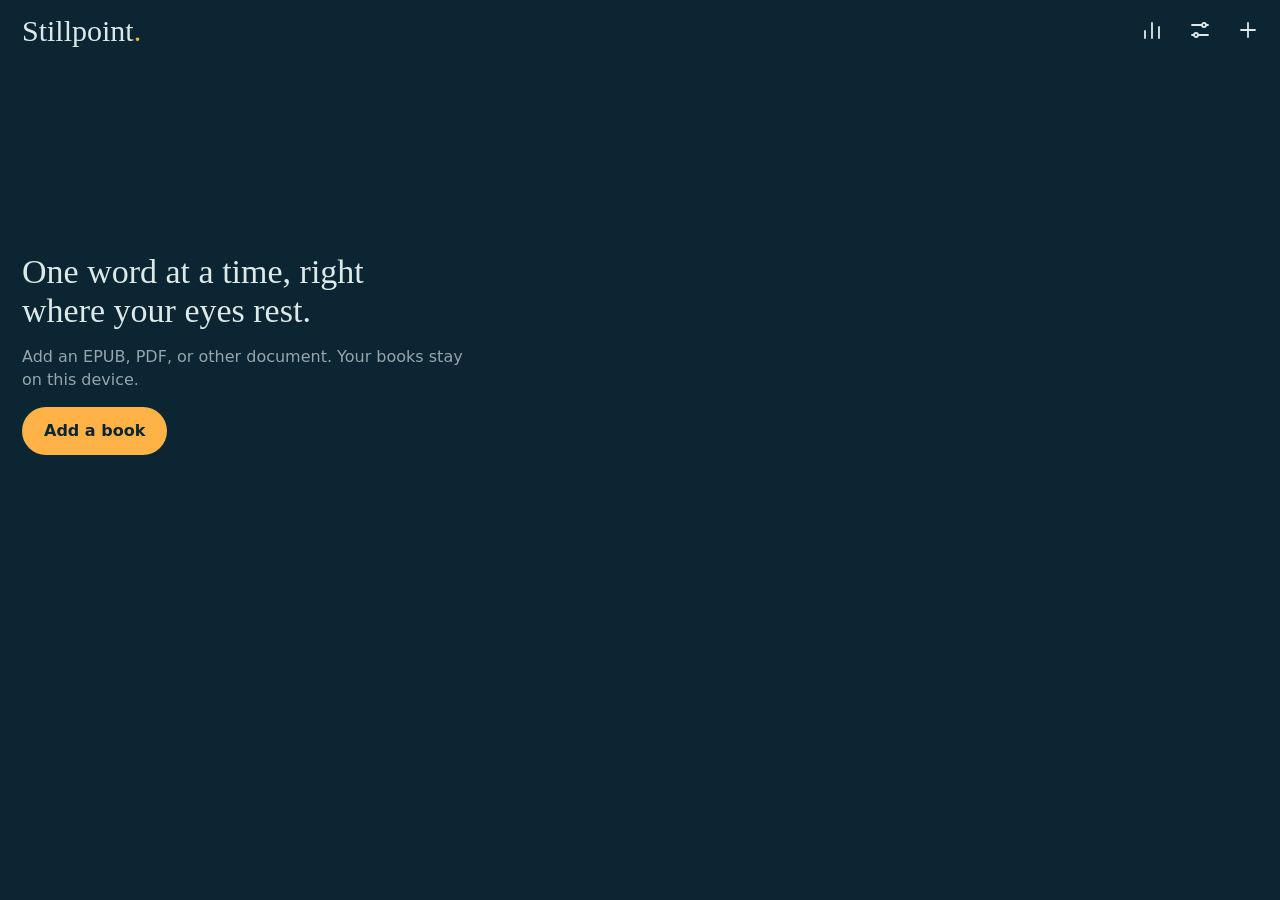
==== index.html @ 712d8782 "Initial commit: Stillpoint RSVP reader Co-Authored-By: Claude Opus 5.5 <noreply@anthropic.com> Claud" ====
<!doctype html>
<html lang="en">
<head>
<meta charset="utf-8">
<meta name="viewport" content="width=device-width, initial-scale=1, viewport-fit=cover">
<meta http-equiv="Content-Security-Policy" content="default-src 'self'; script-src 'self' 'wasm-unsafe-eval'; style-src 'self' 'unsafe-inline'; font-src 'self' https://cdn.jsdelivr.net; connect-src 'self' https://cdn.jsdelivr.net; img-src 'self' data: blob:; worker-src 'self' blob:; media-src 'self' blob:">
<title>Stillpoint</title>
<meta name="description" content="A private speed reader that shows one word at a time.">
<meta name="theme-color" content="#0C2533">
<meta name="mobile-web-app-capable" content="yes">
<meta name="apple-mobile-web-app-capable" content="yes">
<meta name="apple-mobile-web-app-title" content="Stillpoint">
<meta name="apple-mobile-web-app-status-bar-style" content="black-translucent">
<link rel="manifest" href="manifest.webmanifest">
<link rel="apple-touch-icon" href="icons/icon-180.png">
<link rel="icon" href="icons/icon-192.png">
<link rel="stylesheet" href="styles.css">
</head>
<body>
<div id="app"></div>
<div id="sheets"></div>
<div id="toast" role="status" aria-live="polite"></div>
<noscript>Stillpoint needs JavaScript to run.</noscript>
<script src="vendor/jszip.min.js"></script>
<script type="module" src="js/app.js"></script>
</body>
</html>
---- styles.css ----
@font-face { font-family: Lexend; font-weight: 400; font-display: swap; src: url(https://cdn.jsdelivr.net/npm/@fontsource/lexend/files/lexend-latin-400-normal.woff2) format('woff2'); }
@font-face { font-family: Lexend; font-weight: 700; font-display: swap; src: url(https://cdn.jsdelivr.net/npm/@fontsource/lexend/files/lexend-latin-700-normal.woff2) format('woff2'); }
@font-face { font-family: 'Atkinson Hyperlegible'; font-weight: 400; font-display: swap; src: url(https://cdn.jsdelivr.net/npm/@fontsource/atkinson-hyperlegible/files/atkinson-hyperlegible-latin-400-normal.woff2) format('woff2'); }
@font-face { font-family: 'Atkinson Hyperlegible'; font-weight: 700; font-display: swap; src: url(https://cdn.jsdelivr.net/npm/@fontsource/atkinson-hyperlegible/files/atkinson-hyperlegible-latin-700-normal.woff2) format('woff2'); }
@font-face { font-family: OpenDyslexic; font-weight: 400; font-display: swap; src: url(https://cdn.jsdelivr.net/npm/@fontsource/open-dyslexic/files/open-dyslexic-latin-400-normal.woff2) format('woff2'); }
@font-face { font-family: OpenDyslexic; font-weight: 700; font-display: swap; src: url(https://cdn.jsdelivr.net/npm/@fontsource/open-dyslexic/files/open-dyslexic-latin-700-normal.woff2) format('woff2'); }
@font-face { font-family: Literata; font-weight: 400; font-display: swap; src: url(https://cdn.jsdelivr.net/npm/@fontsource/literata/files/literata-latin-400-normal.woff2) format('woff2'); }
@font-face { font-family: Literata; font-weight: 700; font-display: swap; src: url(https://cdn.jsdelivr.net/npm/@fontsource/literata/files/literata-latin-700-normal.woff2) format('woff2'); }

:root {
  --bg: #0C2533; --ink: #DCE9E6; --hi: #FFB347;
  --dim: color-mix(in srgb, var(--ink) 66%, var(--bg));
  --faint: color-mix(in srgb, var(--ink) 16%, var(--bg));
  --panel: color-mix(in srgb, var(--ink) 7%, var(--bg));
  --ui: ui-rounded, -apple-system, system-ui, 'Inter', sans-serif;
  --serif: 'Iowan Old Style', ui-serif, Georgia, 'Lora', serif;
  --word-font: ui-serif, Georgia, 'Lora', serif;
  --word-size: 48px; --word-weight: 500; --pivot-x: 40%;
  --text-font: var(--serif); --text-size: 19px; --text-lead: 1.6; --text-margin: 22px; --text-align: left;
  --safe-t: env(safe-area-inset-top, 0px); --safe-b: env(safe-area-inset-bottom, 0px);
  --safe-l: env(safe-area-inset-left, 0px); --safe-r: env(safe-area-inset-right, 0px);
}
* { box-sizing: border-box; -webkit-tap-highlight-color: transparent; }
html, body { height: 100%; margin: 0; background: var(--bg); color: var(--ink); overscroll-behavior: none; }
body { font: 16px/1.4 var(--ui); -webkit-text-size-adjust: 100%; overflow: hidden; position: fixed; inset: 0; }
#app { position: absolute; inset: 0; }
button, input, select, textarea { font: inherit; color: inherit; }
button { background: none; border: 0; padding: 0; cursor: pointer; touch-action: manipulation; }
:focus-visible { outline: 2px solid var(--hi); outline-offset: 2px; }
svg.i { width: 24px; height: 24px; fill: none; stroke: currentColor; stroke-width: 1.8; stroke-linecap: round; stroke-linejoin: round; display: block; }
.icon-btn { width: 44px; height: 44px; display: grid; place-items: center; border-radius: 22px; color: var(--ink); }
.icon-btn:active { background: var(--faint); }
.icon-btn[aria-pressed=true] { color: var(--hi); }
.primary { background: var(--hi); color: var(--bg); font-weight: 600; min-height: 48px; padding: 0 22px; border-radius: 24px; }
.secondary { border: 1.5px solid var(--faint); min-height: 44px; padding: 0 18px; border-radius: 22px; font-weight: 500; }
.danger { color: #E5484D; }
[data-light] .danger { color: #B3261E; }

/* Library */
.screen { position: absolute; inset: 0; display: flex; flex-direction: column; background: var(--bg); }
.screen-head { display: flex; align-items: center; gap: 4px; padding: calc(var(--safe-t) + 8px) calc(var(--safe-r) + 10px) 4px calc(var(--safe-l) + 22px); }
.wordmark { flex: 1; font: 500 30px/1.1 var(--serif); margin: 0; white-space: nowrap; }
.wordmark .p { color: var(--hi); }
.screen-body { flex: 1; overflow-y: auto; -webkit-overflow-scrolling: touch; padding: 8px calc(var(--safe-r) + 22px) calc(var(--safe-b) + 32px) calc(var(--safe-l) + 22px); }
.lib-tools { display: flex; gap: 10px; margin-bottom: 10px; }
.lib-tools input, .lib-tools select { background: var(--panel); border: 0; border-radius: 12px; height: 42px; padding: 0 13px; min-width: 0; font-size: 16px; }
.lib-tools input { flex: 1; }
.lib-tools select { appearance: none; -webkit-appearance: none; text-align: center; color: var(--dim); }
.book-row { display: flex; align-items: flex-start; gap: 4px; padding: 16px 0 14px; border-bottom: 1px solid var(--faint); }
.book-open { flex: 1; min-width: 0; text-align: left; }
.book-title { font: 500 22px/1.2 var(--serif); margin: 0; overflow-wrap: anywhere; }
.book-author { color: var(--dim); font-size: 15px; margin-top: 2px; }
.book-progress { position: relative; height: 3px; background: var(--faint); border-radius: 2px; margin-top: 12px; overflow: hidden; }
.book-progress i { position: absolute; inset: 0 auto 0 0; background: var(--hi); border-radius: 2px; }
.book-meta { display: flex; justify-content: space-between; gap: 12px; color: var(--dim); font-size: 14px; margin-top: 7px; font-variant-numeric: tabular-nums; }
.book-row .icon-btn { margin: -8px -10px 0 0; color: var(--dim); }
.empty { min-height: 72%; display: flex; flex-direction: column; justify-content: center; gap: 16px; align-items: flex-start; }
.empty h2 { font: 500 34px/1.15 var(--serif); margin: 0; max-width: 12em; }
.empty p { color: var(--dim); margin: 0; max-width: 28em; }
.install-note { background: var(--panel); border-radius: 14px; padding: 14px 16px; font-size: 15px; margin-bottom: 14px; }
.install-note strong { display: block; margin-bottom: 3px; }
.empty .install-note { margin: 0; }

/* Reader */
#reader { position: absolute; inset: 0; background: var(--bg); overflow: hidden; touch-action: pan-y; user-select: none; -webkit-user-select: none; -webkit-touch-callout: none; }
#reader.playing { touch-action: none; }
#flow { position: absolute; inset: 0; overflow-y: auto; -webkit-overflow-scrolling: touch; overflow-anchor: none; touch-action: pan-y;
  padding: calc(var(--safe-t) + 74px) calc(var(--safe-r) + var(--text-margin)) calc(var(--safe-b) + 186px) calc(var(--safe-l) + var(--text-margin));
  font-family: var(--text-font); font-size: var(--text-size); line-height: var(--text-lead); text-align: var(--text-align); transition: opacity .28s ease; }
#flow-inner { max-width: 38em; margin: 0 auto; }
#flow p, #flow blockquote { margin: 0 0 .85em; }
#flow blockquote { padding-left: 1em; border-left: 2px solid var(--faint); color: var(--dim); }
#flow h2 { font: 600 1.28em/1.25 var(--text-font); margin: 1.7em 0 .7em; text-align: left; }
#flow .w.cur { background: color-mix(in srgb, var(--hi) 30%, transparent); box-shadow: 0 0 0 2px color-mix(in srgb, var(--hi) 30%, transparent); border-radius: 3px; }
#flow .w.pressed { background: var(--faint); border-radius: 3px; }
#flow .w.marked { text-decoration: underline; text-decoration-color: var(--hi); text-decoration-thickness: 2px; text-underline-offset: 3px; }
.playing #flow, .starting #flow { opacity: 0; pointer-events: none; }

#stage { position: absolute; inset: 0; opacity: 0; pointer-events: none; transition: opacity .22s ease; }
.playing #stage, .starting #stage { opacity: 1; pointer-events: auto; }
.playing #stage, .starting #stage { touch-action: none; }
#rail { position: absolute; left: 0; right: 0; top: var(--word-y, 42%); height: 0; }
#word { position: absolute; inset: 0; font-family: var(--word-font); font-size: var(--word-size); font-weight: var(--word-weight); line-height: 1; white-space: pre; height: 0; }
#word span { position: absolute; top: 0; transform: translateY(-50%); line-height: 1.25; }
#w-pivot { color: var(--hi); }
[data-pivot=bold] #w-pivot { font-weight: 800; }
[data-pivot=underline] #w-pivot { text-decoration: underline; text-decoration-thickness: .07em; text-underline-offset: .12em; }
[data-pivot=plain] #w-pivot { color: inherit; }
.tick { position: absolute; left: var(--pivot-x); width: 2px; margin-left: -1px; height: 13px; background: var(--hi); opacity: .75; border-radius: 1px; }
#tick-a { top: calc(var(--word-size) * -.86); }
#tick-b { top: calc(var(--word-size) * .86 - 13px); }
[data-guides=off] .tick { display: none; }
#count { position: absolute; left: 0; right: 0; top: calc(var(--word-size) * 1.2); text-align: center; color: var(--dim); font-size: 24px; font-variant-numeric: tabular-nums; }
#chapter-call { position: absolute; left: 24px; right: 24px; bottom: calc(100% + var(--word-size) * 1.3); text-align: center; color: var(--dim); font: 500 18px/1.3 var(--ui); opacity: 0; transition: opacity .25s; }
#chapter-call.on { opacity: 1; }
#live-progress { position: absolute; left: 0; bottom: 0; height: 3px; background: var(--hi); opacity: .6; width: 0; }
#live-text { position: absolute; left: 0; right: 0; bottom: calc(var(--safe-b) + 14px); text-align: center; font-size: 14px; color: var(--dim); font-variant-numeric: tabular-nums; }
[data-liveprogress=off] #live-progress, [data-livetext=off] #live-text { display: none; }

#wpm-badge { position: absolute; left: 50%; top: calc(var(--safe-t) + 84px); transform: translateX(-50%); background: var(--panel); border-radius: 22px; padding: 7px 18px; font-size: 21px; font-weight: 600; font-variant-numeric: tabular-nums; opacity: 0; transition: opacity .2s; pointer-events: none; white-space: nowrap; z-index: 6; }
#wpm-badge.on { opacity: 1; }
#fly { position: absolute; z-index: 5; pointer-events: none; white-space: pre; transform-origin: 0 0; color: var(--hi); }

.bar { position: absolute; left: 0; right: 0; z-index: 4; background: color-mix(in srgb, var(--bg) 94%, transparent); -webkit-backdrop-filter: blur(14px); backdrop-filter: blur(14px); transition: opacity .25s ease, transform .25s ease; }
#top-bar { top: 0; padding: calc(var(--safe-t) + 4px) calc(var(--safe-r) + 8px) 4px calc(var(--safe-l) + 8px); display: flex; align-items: center; gap: 2px; }
#chapter-btn { flex: 1; min-width: 0; height: 44px; display: flex; flex-direction: column; justify-content: center; align-items: center; padding: 0 6px; border-radius: 12px; }
#chapter-btn:active { background: var(--faint); }
#chapter-btn b { font-weight: 600; font-size: 15px; max-width: 100%; white-space: nowrap; overflow: hidden; text-overflow: ellipsis; }
#chapter-btn small { color: var(--dim); font-size: 12.5px; max-width: 100%; white-space: nowrap; overflow: hidden; text-overflow: ellipsis; }
#bottom-bar { bottom: 0; padding: 8px calc(var(--safe-r) + 16px) calc(var(--safe-b) + 8px) calc(var(--safe-l) + 16px); touch-action: none; }
.playing .bar, .starting .bar { opacity: 0; pointer-events: none; }
.playing #top-bar, .starting #top-bar { transform: translateY(-16px); }
.playing #bottom-bar, .starting #bottom-bar { transform: translateY(16px); }
#scrub-wrap { position: relative; height: 34px; }
#scrub { position: absolute; inset: 0; width: 100%; height: 34px; margin: 0; background: transparent; appearance: none; -webkit-appearance: none; touch-action: none; z-index: 1; }
#scrub::-webkit-slider-runnable-track { height: 3px; background: transparent; }
#scrub::-webkit-slider-thumb { -webkit-appearance: none; width: 20px; height: 20px; margin-top: -8.5px; border-radius: 50%; background: var(--hi); border: 3px solid var(--bg); }
#scrub-track { position: absolute; left: 0; right: 0; top: 15.5px; height: 3px; background: var(--faint); border-radius: 2px; }
#scrub-fill { position: absolute; left: 0; top: 0; bottom: 0; background: var(--hi); border-radius: 2px; }
#scrub-track u { position: absolute; top: -2px; width: 2px; height: 7px; background: var(--dim); opacity: .55; }
#read-meta { display: flex; justify-content: space-between; color: var(--dim); font-size: 13.5px; margin-top: -3px; font-variant-numeric: tabular-nums; }
#controls { display: grid; grid-template-columns: 1fr auto 1fr; align-items: center; margin-top: 6px; }
#controls .side { display: flex; align-items: center; gap: 0; }
#controls .side.right { justify-content: flex-end; }
#play { width: 62px; height: 62px; border-radius: 31px; background: var(--hi); color: var(--bg); display: grid; place-items: center; margin: 0 8px; }
#play svg { width: 28px; height: 28px; fill: currentColor; stroke: none; }
#wpm-box { display: flex; flex-direction: column; align-items: center; min-width: 46px; font-variant-numeric: tabular-nums; }
#wpm-box b { font-size: 19px; font-weight: 600; line-height: 1.1; }
#wpm-box small { color: var(--dim); font-size: 11.5px; }
#controls .icon-btn { width: 40px; }
#back-place { position: absolute; left: 50%; bottom: calc(var(--safe-b) + 168px); transform: translateX(-50%); z-index: 3; background: var(--ink); color: var(--bg); padding: 9px 18px; border-radius: 22px; font-weight: 600; font-size: 15px; white-space: nowrap; }
#back-place[hidden] { display: none; }

/* Sheets */
.scrim { position: absolute; inset: 0; background: rgba(0, 0, 0, .46); z-index: 20; display: flex; align-items: flex-end; justify-content: center; }
#sheets { position: fixed; inset: 0; pointer-events: none; z-index: 20; }
#sheets > * { pointer-events: auto; }
.sheet { width: 100%; max-width: 640px; max-height: 90%; background: var(--bg); border-radius: 22px 22px 0 0; display: flex; flex-direction: column; overflow: hidden; box-shadow: 0 -1px 0 var(--faint); }
.sheet.tall { height: 90%; }
.sheet-head { display: flex; align-items: center; padding: 10px 10px 6px 22px; gap: 8px; }
.sheet-head h2 { flex: 1; margin: 0; font: 500 24px/1.2 var(--serif); min-width: 0; overflow: hidden; text-overflow: ellipsis; white-space: nowrap; }
.sheet-body { flex: 1; overflow-y: auto; -webkit-overflow-scrolling: touch; padding: 4px 22px calc(var(--safe-b) + 24px); }
.sheet-body > p:first-child { margin-top: 2px; }
.menu-btn { display: block; width: 100%; text-align: left; padding: 14px 0; border-bottom: 1px solid var(--faint); font-size: 17px; }
.menu-btn:last-child { border-bottom: 0; }
.menu-btn small { display: block; color: var(--dim); font-size: 14px; margin-top: 1px; }
.field-text { width: 100%; background: var(--panel); border: 0; border-radius: 12px; padding: 12px 14px; font-size: 16px; }
textarea.field-text { min-height: 180px; resize: vertical; font-family: var(--serif); line-height: 1.45; }
.stack { display: flex; flex-direction: column; gap: 12px; }
.row-btns { display: flex; gap: 10px; flex-wrap: wrap; margin-top: 8px; }
.muted { color: var(--dim); font-size: 15px; }
.error { color: #E5484D; }
.spinner-line { padding: 26px 0; color: var(--dim); }

.tabs { display: grid; grid-auto-flow: column; grid-auto-columns: 1fr; gap: 3px; margin: 0 22px 10px; background: var(--panel); padding: 3px; border-radius: 12px; }
.tabs button { min-height: 36px; border-radius: 9px; font-size: 15px; color: var(--dim); }
.tabs button[aria-selected=true] { background: var(--bg); color: var(--ink); font-weight: 600; }
.toc-item { display: flex; gap: 12px; width: 100%; text-align: left; align-items: baseline; padding: 13px 0; border-bottom: 1px solid var(--faint); }
.toc-item .t { flex: 1; min-width: 0; overflow-wrap: anywhere; }
.toc-item .pct { color: var(--dim); font-size: 14px; font-variant-numeric: tabular-nums; }
.toc-item.now .t { color: var(--hi); font-weight: 600; }
.mark-row { display: flex; align-items: center; border-bottom: 1px solid var(--faint); }
.mark-row .toc-item { flex: 1; border: 0; }
.mark-row .icon-btn { color: var(--dim); }
.hit { display: block; width: 100%; text-align: left; padding: 12px 0; border-bottom: 1px solid var(--faint); font-family: var(--serif); line-height: 1.4; }
.hit mark { background: color-mix(in srgb, var(--hi) 32%, transparent); color: inherit; border-radius: 2px; }

/* Settings */
.preview { position: sticky; top: 0; z-index: 2; height: 118px; margin: 0 -22px 6px; background: var(--bg); border-bottom: 1px solid var(--faint); overflow: hidden; }
.preview .pv-rail { position: absolute; left: 0; right: 0; top: 50%; height: 0; font-family: var(--word-font); font-size: min(var(--word-size), 58px); font-weight: var(--word-weight); white-space: pre; }
.preview .pv-rail span { position: absolute; top: 0; transform: translateY(-50%); line-height: 1.25; }
.preview .pv-p { color: var(--hi); }
[data-pivot=bold] .pv-p { font-weight: 800; }
[data-pivot=underline] .pv-p { text-decoration: underline; text-decoration-thickness: .07em; text-underline-offset: .12em; }
[data-pivot=plain] .pv-p { color: inherit; }
.set-group { margin: 24px 0 2px; font: 500 21px/1.2 var(--serif); }
.set-row { padding: 12px 0; border-bottom: 1px solid var(--faint); }
.set-line { display: flex; align-items: center; justify-content: space-between; gap: 14px; }
.set-line label, .set-label { flex: 1; min-width: 0; }
.set-value { color: var(--dim); font-variant-numeric: tabular-nums; white-space: nowrap; }
.set-help { display: block; color: var(--dim); font-size: 14px; margin-top: 2px; }
.set-row input[type=range] { width: 100%; margin: 10px 0 2px; accent-color: var(--hi); height: 28px; }
.set-row select { background: var(--panel); border: 0; border-radius: 10px; height: 38px; padding: 0 10px; max-width: 58%; font-size: 16px; }
.switch { appearance: none; -webkit-appearance: none; width: 50px; height: 30px; border-radius: 15px; background: var(--faint); position: relative; flex: none; margin: 0; transition: background .15s; }
.switch::after { content: ''; position: absolute; width: 26px; height: 26px; left: 2px; top: 2px; border-radius: 50%; background: #fff; box-shadow: 0 1px 3px rgba(0, 0, 0, .4); transition: left .15s; }
.switch:checked { background: var(--hi); }
.switch:checked::after { left: 22px; }
.themes { display: grid; grid-template-columns: repeat(4, 1fr); gap: 8px; margin-top: 10px; }
.theme-chip { border-radius: 12px; height: 62px; font-size: 13px; border: 2px solid var(--faint); display: flex; flex-direction: column; align-items: center; justify-content: center; gap: 1px; }
.theme-chip b { font: 600 19px/1 var(--serif); }
.theme-chip[aria-pressed=true] { border-color: var(--hi); }
.color-line { display: flex; align-items: center; gap: 10px; }
.color-line input[type=color] { width: 40px; height: 34px; padding: 0; border: 0; background: none; border-radius: 8px; }
.color-line input[type=text] { width: 96px; background: var(--panel); border: 0; border-radius: 10px; height: 36px; padding: 0 10px; font-size: 16px; }

/* PDF review */
.clean-row { display: flex; gap: 14px; align-items: center; justify-content: space-between; padding: 11px 0; border-bottom: 1px solid var(--faint); }
.clean-row small { display: block; color: var(--dim); font-size: 14px; }
.page-row { display: flex; gap: 12px; align-items: flex-start; padding: 11px 0; border-bottom: 1px solid var(--faint); }
.page-row .page-text { flex: 1; min-width: 0; font-size: 14px; line-height: 1.35; color: var(--dim); overflow: hidden; display: -webkit-box; -webkit-line-clamp: 3; -webkit-box-orient: vertical; font-family: var(--serif); }
.page-row b { font-weight: 600; min-width: 32px; font-variant-numeric: tabular-nums; }
.page-row.skipped .page-text { text-decoration: line-through; opacity: .55; }
.cut { color: var(--hi); }
.sticky-foot { position: sticky; bottom: calc(var(--safe-b) * -1 - 24px); margin: 16px -22px calc(var(--safe-b) * -1 - 24px); padding: 12px 22px calc(var(--safe-b) + 12px); background: var(--bg); border-top: 1px solid var(--faint); display: flex; align-items: center; justify-content: space-between; gap: 12px; }

/* Stats */
.tile-grid { display: grid; grid-template-columns: 1fr 1fr; gap: 22px 16px; margin: 10px 0 30px; }
.tile b { display: block; font: 500 36px/1.05 var(--serif); font-variant-numeric: lining-nums; }
.tile span { color: var(--dim); font-size: 14.5px; }
.chart-head { display: flex; justify-content: space-between; align-items: baseline; gap: 12px; margin: 22px 0 8px; }
.chart-head h3 { margin: 0; font: 500 21px/1.2 var(--serif); }
.chart-read { color: var(--dim); font-size: 14px; font-variant-numeric: tabular-nums; text-align: right; }
.chart { display: block; width: 100%; height: 150px; overflow: visible; touch-action: pan-y; }
.chart text { fill: var(--dim); font: 11px var(--ui); }
.book-stat { display: flex; justify-content: space-between; gap: 16px; padding: 10px 0; border-bottom: 1px solid var(--faint); font-variant-numeric: tabular-nums; }
.book-stat span:last-child { color: var(--dim); white-space: nowrap; }

#toast { position: fixed; left: 50%; bottom: calc(var(--safe-b) + 28px); transform: translate(-50%, 10px); background: var(--ink); color: var(--bg); padding: 10px 18px; border-radius: 22px; font-size: 15px; font-weight: 500; opacity: 0; transition: opacity .2s, transform .2s; pointer-events: none; z-index: 40; max-width: calc(100vw - 32px); text-align: center; }
#toast.on { opacity: 1; transform: translate(-50%, 0); }

@media (orientation: landscape) and (max-height: 500px) {
  #flow { padding-bottom: calc(var(--safe-b) + 150px); }
  #controls { margin-top: 0; }
  #play { width: 50px; height: 50px; }
  .sheet { max-height: 100%; }
}
@media (prefers-reduced-motion: reduce) {
  * { transition-duration: .01ms !important; animation-duration: .01ms !important; }
}
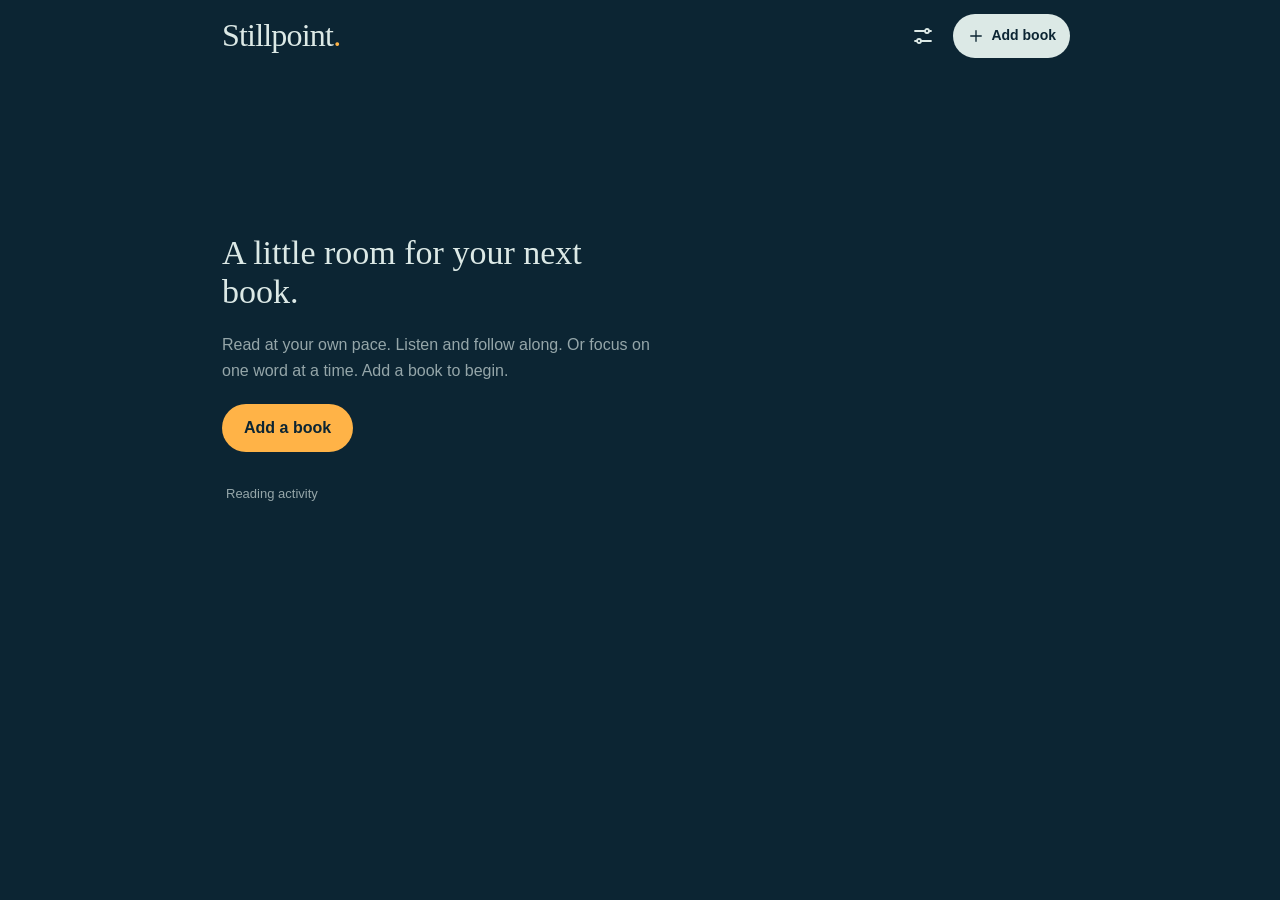
==== commit 55045263: "Give Stillpoint a quiet book-first reading interface" ====
--- a/index.html
+++ b/index.html
@@ -2,10 +2,10 @@
 <html lang="en">
 <head>
 <meta charset="utf-8">
-<meta name="viewport" content="width=device-width, initial-scale=1, viewport-fit=cover">
+<meta name="viewport" content="width=device-width, initial-scale=1, minimum-scale=1, maximum-scale=1, user-scalable=no, viewport-fit=cover">
 <meta http-equiv="Content-Security-Policy" content="default-src 'self'; script-src 'self' 'wasm-unsafe-eval'; style-src 'self' 'unsafe-inline'; font-src 'self' https://cdn.jsdelivr.net; connect-src 'self' https://cdn.jsdelivr.net; img-src 'self' data: blob:; worker-src 'self' blob:; media-src 'self' blob:">
 <title>Stillpoint</title>
-<meta name="description" content="A private speed reader that shows one word at a time.">
+<meta name="description" content="Your books, your pace. Read, listen, or focus one word at a time.">
 <meta name="theme-color" content="#0C2533">
 <meta name="mobile-web-app-capable" content="yes">
 <meta name="apple-mobile-web-app-capable" content="yes">
@@ -17,6 +17,8 @@
 <link rel="stylesheet" href="styles.css">
 </head>
 <body>
+<div class="edge edge-top" aria-hidden="true"></div>
+<div class="edge edge-bottom" aria-hidden="true"></div>
 <div id="app"></div>
 <div id="sheets"></div>
 <div id="toast" role="status" aria-live="polite"></div>
--- a/styles.css
+++ b/styles.css
@@ -12,19 +12,22 @@
   --dim: color-mix(in srgb, var(--ink) 66%, var(--bg));
   --faint: color-mix(in srgb, var(--ink) 16%, var(--bg));
   --panel: color-mix(in srgb, var(--ink) 7%, var(--bg));
-  --ui: ui-rounded, -apple-system, system-ui, 'Inter', sans-serif;
+  --ui: -apple-system, BlinkMacSystemFont, 'Segoe UI', sans-serif;
   --serif: 'Iowan Old Style', ui-serif, Georgia, 'Lora', serif;
   --word-font: ui-serif, Georgia, 'Lora', serif;
   --word-size: 48px; --word-weight: 500; --pivot-x: 40%;
   --text-font: var(--serif); --text-size: 19px; --text-lead: 1.6; --text-margin: 22px; --text-align: left;
   --safe-t: env(safe-area-inset-top, 0px); --safe-b: env(safe-area-inset-bottom, 0px);
+  --header-clearance: 0px; --bottom-clearance: 0px;
   --safe-l: env(safe-area-inset-left, 0px); --safe-r: env(safe-area-inset-right, 0px);
 }
 * { box-sizing: border-box; -webkit-tap-highlight-color: transparent; }
 html, body { height: 100%; margin: 0; background: var(--bg); color: var(--ink); overscroll-behavior: none; }
-body { font: 16px/1.4 var(--ui); -webkit-text-size-adjust: 100%; overflow: hidden; position: fixed; inset: 0; }
+body { height: min(100%, var(--app-height, 100dvh)); font: 16px/1.4 var(--ui); -webkit-text-size-adjust: 100%; overflow: hidden; position: fixed; inset: 0; }
 #app { position: absolute; inset: 0; }
 button, input, select, textarea { font: inherit; color: inherit; }
+body, body * { user-select: none; -webkit-user-select: none; -webkit-touch-callout: none; }
+input, textarea, [contenteditable="true"], [contenteditable="true"] * { user-select: text; -webkit-user-select: text; -webkit-touch-callout: default; }
 button { background: none; border: 0; padding: 0; cursor: pointer; touch-action: manipulation; }
 :focus-visible { outline: 2px solid var(--hi); outline-offset: 2px; }
 svg.i { width: 24px; height: 24px; fill: none; stroke: currentColor; stroke-width: 1.8; stroke-linecap: round; stroke-linejoin: round; display: block; }
@@ -38,10 +41,10 @@
 
 /* Library */
 .screen { position: absolute; inset: 0; display: flex; flex-direction: column; background: var(--bg); }
-.screen-head { display: flex; align-items: center; gap: 4px; padding: calc(var(--safe-t) + 8px) calc(var(--safe-r) + 10px) 4px calc(var(--safe-l) + 22px); }
+.screen-head { display: flex; align-items: center; gap: 4px; padding: max(0px, calc(var(--safe-t) + var(--header-clearance) + 14px)) calc(var(--safe-r) + 10px) 4px calc(var(--safe-l) + 22px); }
 .wordmark { flex: 1; font: 500 30px/1.1 var(--serif); margin: 0; white-space: nowrap; }
 .wordmark .p { color: var(--hi); }
-.screen-body { flex: 1; overflow-y: auto; -webkit-overflow-scrolling: touch; padding: 8px calc(var(--safe-r) + 22px) calc(var(--safe-b) + 32px) calc(var(--safe-l) + 22px); }
+.screen-body { flex: 1; overflow-y: auto; -webkit-overflow-scrolling: touch; padding: 8px calc(var(--safe-r) + 22px) calc(var(--safe-b) + 44px) calc(var(--safe-l) + 22px); }
 .lib-tools { display: flex; gap: 10px; margin-bottom: 10px; }
 .lib-tools input, .lib-tools select { background: var(--panel); border: 0; border-radius: 12px; height: 42px; padding: 0 13px; min-width: 0; font-size: 16px; }
 .lib-tools input { flex: 1; }
@@ -54,6 +57,47 @@
 .book-progress i { position: absolute; inset: 0 auto 0 0; background: var(--hi); border-radius: 2px; }
 .book-meta { display: flex; justify-content: space-between; gap: 12px; color: var(--dim); font-size: 14px; margin-top: 7px; font-variant-numeric: tabular-nums; }
 .book-row .icon-btn { margin: -8px -10px 0 0; color: var(--dim); }
+.book-open { display: flex; align-items: center; gap: 16px; }
+.book-cover { width: 64px; height: 96px; flex: none; display: grid; place-items: center; overflow: hidden; border-radius: 5px; background: var(--panel); box-shadow: 0 2px 7px #0003; color: var(--dim); font: 32px var(--serif); }
+.book-cover img { width: 100%; height: 100%; object-fit: cover; }
+.book-details { display: block; flex: 1; min-width: 0; }
+.continue-card { width: 100%; display: flex; align-items: center; gap: 16px; padding: 20px; margin: 4px 0 22px; border: 1px solid var(--faint); border-radius: 18px; background: var(--panel); text-align: left; }
+.continue-card > span:nth-child(2) { display: grid; gap: 6px; flex: 1; min-width: 0; }
+.continue-card small { color: var(--hi); font-size: 13px; font-weight: 600; }
+.continue-card b { font: 23px/1.2 var(--serif); overflow-wrap: anywhere; }
+.continue-card span span { color: var(--dim); font-size: 12px; }
+.book-badges { display: flex; gap: 6px; margin-top: 7px; color: var(--dim); font-size: 11px; }
+.book-badges span { border: 1px solid var(--faint); border-radius: 5px; padding: 2px 5px; }
+#r-mode { flex: none; border: 1px solid var(--faint); border-radius: 16px; padding: 8px 10px; font-size: 13px; font-weight: 600; }
+.mode-choices { display: grid; grid-template-columns: repeat(3, 1fr); gap: 8px; margin: 12px 0; }
+.mode-choices button { min-height: 52px; border-radius: 12px; background: var(--panel); border: 1px solid var(--faint); }
+.mode-choices button[aria-pressed=true] { border-color: var(--hi); color: var(--hi); }
+.mode-choices button:disabled { opacity: .4; }
+#reader.has-audio #wpm-box, #reader.has-audio #w-up, #reader.has-audio #w-down { display: none; }
+#reader.read-mode #play { width: auto; border-radius: 22px; padding: 0 16px; height: 44px; font-size: 14px; }
+#audio-toolbar { display: flex; align-items: center; gap: 6px; min-height: 18px; margin-top: 0; }
+#audio-progress { flex: none; color: var(--dim); font-size: 12px; min-width: 27px; font-variant-numeric: tabular-nums; }
+#reader.has-audio #read-meta { display: none; }
+#audio-toolbar[hidden], .audio-skip[hidden] { display: none; }
+#audio-times { flex: 1; min-width: 0; font-size: 11px; color: var(--dim); font-variant-numeric: tabular-nums; }
+#audio-options { flex: none; min-height: 36px; padding: 4px 8px; border: 1px solid var(--faint); border-radius: 10px; font-size: 12px; }
+.audio-skip { display: grid; place-items: center; min-width: 44px; min-height: 44px; font-size: 27px; line-height: .9; }
+.audio-skip small { font: 10px var(--ui); margin-top: 3px; }
+.audio-skip .i { width: 26px; height: 26px; }
+#audio-forward .i { transform: scaleX(-1); }
+#reader.listen-only #flow, #reader.listen-only #stage { display: none; }
+#reader.listen-only .bar { opacity: 1; pointer-events: auto; transform: none; }
+#listen-view { position: absolute; inset: calc(var(--reader-header, calc(var(--safe-t) + 68px)) + 16px) 24px calc(var(--reader-footer, 180px) + 20px); display: flex; flex-direction: column; align-items: center; justify-content: center; gap: 12px; text-align: center; overflow-y: auto; }
+#listen-view[hidden] { display: none; }
+.listen-cover { height: min(28vh, 230px); aspect-ratio: 2/3; flex-shrink: 0; background: var(--panel); border-radius: 8px; display: grid; place-items: center; overflow: hidden; box-shadow: 0 6px 24px #0003; }
+.listen-cover img { width: 100%; height: 100%; object-fit: cover; }
+.listen-cover svg { width: 55px; height: 55px; }
+#listen-view h1 { font: 26px/1.2 var(--serif); margin: 0; }
+#listen-view p { margin: 0; color: var(--dim); font-size: 14px; }
+#playback-error { position: absolute; z-index: 8; top: calc(var(--safe-t) + 74px); left: 12px; right: 12px; padding: 14px; background: var(--bg); border: 1px solid var(--hi); border-radius: 12px; box-shadow: 0 6px 24px #0005; }
+#playback-error[hidden] { display: none; }
+#playback-error p { margin: 0 0 10px; font-size: 14px; }
+#playback-error button { min-height: 40px; font-size: 13px; margin-right: 10px; color: var(--hi); }
 .empty { min-height: 72%; display: flex; flex-direction: column; justify-content: center; gap: 16px; align-items: flex-start; }
 .empty h2 { font: 500 34px/1.15 var(--serif); margin: 0; max-width: 12em; }
 .empty p { color: var(--dim); margin: 0; max-width: 28em; }
@@ -64,8 +108,49 @@
 /* Reader */
 #reader { position: absolute; inset: 0; background: var(--bg); overflow: hidden; touch-action: pan-y; user-select: none; -webkit-user-select: none; -webkit-touch-callout: none; }
 #reader.playing { touch-action: none; }
+#reader.audio-page.playing { touch-action: pan-y; }
+#reader.audio-page #flow { opacity: 1; pointer-events: auto; }
+#reader.audio-page #stage { opacity: 0; pointer-events: none; }
+#reader.audio-page .bar { opacity: 1; pointer-events: auto; transform: none; }
+#reader.book-reading { touch-action: pan-y; }
+#reader.book-reading #flow, #reader.book-reading #stage { display: none; }
+#book-view { position: absolute; inset: 0; z-index: 1; }
+#book-view[hidden], #book-navigation[hidden] { display: none; }
+.book-viewport { position: absolute; top: calc(var(--reader-header, calc(var(--safe-t) + 68px)) + 12px); bottom: calc(var(--reader-footer, 140px) + 10px); left: var(--text-margin); right: var(--text-margin); max-width: 44em; margin: 0 auto; overflow: hidden; touch-action: pan-y; outline: none; }
+.book-text { font: var(--text-weight, 400) var(--text-size)/var(--text-lead) var(--text-font); text-align: var(--text-align); overflow-wrap: anywhere; hyphens: none; }
+.book-text p { margin: 0 0 .35em; text-indent: var(--book-indent, 1.2em); widows: 2; orphans: 2; }
+.book-text h2 { font-size: 1.35em; line-height: 1.3; font-weight: 600; margin: 1.4em 0 .8em; break-after: avoid; }
+.book-text h2:first-child { margin-top: 0; }
+.book-text h2 + p, .book-section > p:first-child { text-indent: 0; }
+.book-text blockquote { margin: .7em 1em; font-style: italic; }
+.book-section { display: flow-root; }
+.book-text .bw.current { background: color-mix(in srgb, var(--hi) 25%, transparent); border-radius: 3px; }
+#book-view[data-layout=scroll] .book-viewport { overflow-y: auto; -webkit-overflow-scrolling: touch; }
+#book-view[data-layout=scroll] .book-section + .book-section { margin-top: 2em; }
+.book-folio { position: absolute; left: var(--text-margin); right: var(--text-margin); bottom: calc(var(--reader-footer, 180px) + 10px); display: none; justify-content: space-between; gap: 20px; color: var(--dim); font-size: 11px; pointer-events: none; }
+.book-section-title { overflow: hidden; white-space: nowrap; text-overflow: ellipsis; }
+.book-page-count { flex-shrink: 0; }
+#book-navigation { display: flex; align-items: center; justify-content: space-between; gap: 12px; color: var(--dim); font-size: 11px; }
+#book-navigation button { font-size: 25px; min-width: 40px; min-height: 35px; }
+#reader.book-reading #wpm-box, #reader.book-reading #w-up, #reader.book-reading #w-down { display: none; }
+#reader.book-reading .bar { opacity: 1; pointer-events: auto; transform: none; }
+#reader.book-chrome-hidden .bar { opacity: 0; pointer-events: none; }
+#reader.book-chrome-hidden .book-viewport { top: calc(var(--safe-t) + var(--header-clearance) + 12px); bottom: calc(var(--safe-b) + var(--bottom-clearance) + 28px); }
+#reader.book-chrome-hidden .book-folio { display: flex; bottom: calc(var(--safe-b) + var(--bottom-clearance) + 12px); }
+#reader.book-reading #r-settings { font: 500 23px Georgia, serif; }
+#book-dimmer { display: none; }
+#reader.book-reading #book-dimmer { display: block; position: absolute; inset: 0; background: #000; opacity: var(--book-dim, 0); z-index: 2; pointer-events: none; }
+.book-setting { display: block; font-size: 14px; font-weight: 600; margin: 20px 0; }
+.book-setting select, .book-setting input { display: block; margin-top: 10px; width: 100%; accent-color: var(--hi); }
+.book-type-preview { font: var(--text-weight, 400) 26px/1.5 var(--text-font); padding: 18px; background: var(--panel); border-radius: 12px; }
+.book-layout-choices, .book-theme-choices { display: grid; grid-template-columns: 1fr 1fr; gap: 12px; }
+.book-layout-choices button, .book-theme-choices button { display: grid; gap: 10px; padding: 18px; border: 1px solid var(--faint); border-radius: 14px; font-size: 13px; }
+.book-layout-choices b, .book-theme-choices b { font: 28px Georgia, serif; }
+.book-layout-choices [aria-pressed=true], .book-theme-choices [aria-pressed=true] { border: 2px solid var(--hi); }
+.book-check { display: flex; gap: 10px; align-items: center; margin: 16px 0; font-size: 14px; }
+.book-check input { width: 20px; height: 20px; accent-color: var(--hi); }
 #flow { position: absolute; inset: 0; overflow-y: auto; -webkit-overflow-scrolling: touch; overflow-anchor: none; touch-action: pan-y;
-  padding: calc(var(--safe-t) + 74px) calc(var(--safe-r) + var(--text-margin)) calc(var(--safe-b) + 186px) calc(var(--safe-l) + var(--text-margin));
+  padding: calc(var(--reader-header, calc(var(--safe-t) + 68px)) + 12px) calc(var(--safe-r) + var(--text-margin)) calc(var(--reader-footer, 140px) + 20px) calc(var(--safe-l) + var(--text-margin));
   font-family: var(--text-font); font-size: var(--text-size); line-height: var(--text-lead); text-align: var(--text-align); transition: opacity .28s ease; }
 #flow-inner { max-width: 38em; margin: 0 auto; }
 #flow p, #flow blockquote { margin: 0 0 .85em; }
@@ -82,16 +167,24 @@
 #rail { position: absolute; left: 0; right: 0; top: var(--word-y, 42%); height: 0; }
 #word { position: absolute; inset: 0; font-family: var(--word-font); font-size: var(--word-size); font-weight: var(--word-weight); line-height: 1; white-space: pre; height: 0; }
 #word span { position: absolute; top: 0; transform: translateY(-50%); line-height: 1.25; }
+.rsvp-context { position: absolute; top: 0; transform: translateY(-50%); font: var(--word-weight) calc(var(--word-size) * .52)/1.3 var(--word-font); color: var(--ink); opacity: .38; white-space: nowrap; overflow: hidden; pointer-events: none; }
+.rsvp-context[hidden] { display: none; }
+#context-before { left: 10px; text-align: right; mask-image: linear-gradient(to right, transparent, #000 25%); }
+#context-before:not([hidden]) { display: flex; justify-content: flex-end; }
+#context-after { right: 10px; mask-image: linear-gradient(to left, transparent, #000 25%); }
+.settings-advanced { margin: 14px 0; padding: 0 14px; background: var(--panel); border-radius: 12px; }
+.settings-advanced summary { padding: 16px 0; font-size: 15px; cursor: pointer; }
+.settings-intro { margin: 8px 0 18px; color: var(--dim); font-size: 14px; }
 #w-pivot { color: var(--hi); }
 [data-pivot=bold] #w-pivot { font-weight: 800; }
 [data-pivot=underline] #w-pivot { text-decoration: underline; text-decoration-thickness: .07em; text-underline-offset: .12em; }
 [data-pivot=plain] #w-pivot { color: inherit; }
 .tick { position: absolute; left: var(--pivot-x); width: 2px; margin-left: -1px; height: 13px; background: var(--hi); opacity: .75; border-radius: 1px; }
-#tick-a { top: calc(var(--word-size) * -.86); }
-#tick-b { top: calc(var(--word-size) * .86 - 13px); }
+#tick-a { top: calc(var(--word-size) * -.86 * var(--guide-dist, 1)); }
+#tick-b { top: calc(var(--word-size) * .86 * var(--guide-dist, 1) - 13px); }
 [data-guides=off] .tick { display: none; }
-#count { position: absolute; left: 0; right: 0; top: calc(var(--word-size) * 1.2); text-align: center; color: var(--dim); font-size: 24px; font-variant-numeric: tabular-nums; }
-#chapter-call { position: absolute; left: 24px; right: 24px; bottom: calc(100% + var(--word-size) * 1.3); text-align: center; color: var(--dim); font: 500 18px/1.3 var(--ui); opacity: 0; transition: opacity .25s; }
+#count { position: absolute; left: 0; right: 0; top: calc(var(--word-size) * (1.2 + var(--guide-shift, 0))); text-align: center; color: var(--dim); font-size: 24px; font-variant-numeric: tabular-nums; }
+#chapter-call { position: absolute; left: 24px; right: 24px; bottom: calc(100% + var(--word-size) * (1.3 + var(--guide-shift, 0))); text-align: center; color: var(--dim); font: 500 18px/1.3 var(--ui); opacity: 0; transition: opacity .25s; }
 #chapter-call.on { opacity: 1; }
 #live-progress { position: absolute; left: 0; bottom: 0; height: 3px; background: var(--hi); opacity: .6; width: 0; }
 #live-text { position: absolute; left: 0; right: 0; bottom: calc(var(--safe-b) + 14px); text-align: center; font-size: 14px; color: var(--dim); font-variant-numeric: tabular-nums; }
@@ -101,50 +194,71 @@
 #wpm-badge.on { opacity: 1; }
 #fly { position: absolute; z-index: 5; pointer-events: none; white-space: pre; transform-origin: 0 0; color: var(--hi); }
 
-.bar { position: absolute; left: 0; right: 0; z-index: 4; background: color-mix(in srgb, var(--bg) 94%, transparent); -webkit-backdrop-filter: blur(14px); backdrop-filter: blur(14px); transition: opacity .25s ease, transform .25s ease; }
-#top-bar { top: 0; padding: calc(var(--safe-t) + 4px) calc(var(--safe-r) + 8px) 4px calc(var(--safe-l) + 8px); display: flex; align-items: center; gap: 2px; }
+.bar { position: absolute; left: 0; right: 0; z-index: 4; background: var(--bg); transition: opacity .25s ease, transform .25s ease; }
+#top-bar { top: min(0px, calc(var(--safe-t) + var(--header-clearance) + 12px)); padding: max(0px, calc(var(--safe-t) + var(--header-clearance) + 12px)) calc(var(--safe-r) + 8px) 4px calc(var(--safe-l) + 8px); display: flex; align-items: center; gap: 2px; }
+#reader #top-bar { position: fixed; background: var(--bg); filter: none; -webkit-backdrop-filter: none; backdrop-filter: none; transform: none; isolation: isolate; transition: opacity .2s ease; }
 #chapter-btn { flex: 1; min-width: 0; height: 44px; display: flex; flex-direction: column; justify-content: center; align-items: center; padding: 0 6px; border-radius: 12px; }
 #chapter-btn:active { background: var(--faint); }
 #chapter-btn b { font-weight: 600; font-size: 15px; max-width: 100%; white-space: nowrap; overflow: hidden; text-overflow: ellipsis; }
 #chapter-btn small { color: var(--dim); font-size: 12.5px; max-width: 100%; white-space: nowrap; overflow: hidden; text-overflow: ellipsis; }
-#bottom-bar { bottom: 0; padding: 8px calc(var(--safe-r) + 16px) calc(var(--safe-b) + 8px) calc(var(--safe-l) + 16px); touch-action: none; }
+#bottom-bar { bottom: min(0px, calc(var(--safe-b) + var(--bottom-clearance) + 12px)); padding: 2px calc(var(--safe-r) + 16px) max(0px, calc(var(--safe-b) + var(--bottom-clearance) + 12px)) calc(var(--safe-l) + 16px); touch-action: none; }
 .playing .bar, .starting .bar { opacity: 0; pointer-events: none; }
 .playing #top-bar, .starting #top-bar { transform: translateY(-16px); }
 .playing #bottom-bar, .starting #bottom-bar { transform: translateY(16px); }
-#scrub-wrap { position: relative; height: 34px; }
-#scrub { position: absolute; inset: 0; width: 100%; height: 34px; margin: 0; background: transparent; appearance: none; -webkit-appearance: none; touch-action: none; z-index: 1; }
+#scrub-wrap { position: relative; height: 28px; }
+#scrub { position: absolute; inset: 0; width: 100%; height: 28px; margin: 0; background: transparent; appearance: none; -webkit-appearance: none; touch-action: none; z-index: 1; }
 #scrub::-webkit-slider-runnable-track { height: 3px; background: transparent; }
 #scrub::-webkit-slider-thumb { -webkit-appearance: none; width: 20px; height: 20px; margin-top: -8.5px; border-radius: 50%; background: var(--hi); border: 3px solid var(--bg); }
-#scrub-track { position: absolute; left: 0; right: 0; top: 15.5px; height: 3px; background: var(--faint); border-radius: 2px; }
+#scrub-track { position: absolute; left: 0; right: 0; top: 12.5px; height: 3px; background: var(--faint); border-radius: 2px; }
 #scrub-fill { position: absolute; left: 0; top: 0; bottom: 0; background: var(--hi); border-radius: 2px; }
 #scrub-track u { position: absolute; top: -2px; width: 2px; height: 7px; background: var(--dim); opacity: .55; }
 #read-meta { display: flex; justify-content: space-between; color: var(--dim); font-size: 13.5px; margin-top: -3px; font-variant-numeric: tabular-nums; }
-#controls { display: grid; grid-template-columns: 1fr auto 1fr; align-items: center; margin-top: 6px; }
+#controls { display: grid; grid-template-columns: 1fr auto 1fr; align-items: center; margin-top: 2px; }
 #controls .side { display: flex; align-items: center; gap: 0; }
 #controls .side.right { justify-content: flex-end; }
-#play { width: 62px; height: 62px; border-radius: 31px; background: var(--hi); color: var(--bg); display: grid; place-items: center; margin: 0 8px; }
+#reader.has-audio #controls .side { justify-content: space-between; }
+#play { width: 52px; height: 52px; border-radius: 31px; background: var(--hi); color: var(--bg); display: grid; place-items: center; margin: 0; }
 #play svg { width: 28px; height: 28px; fill: currentColor; stroke: none; }
-#wpm-box { display: flex; flex-direction: column; align-items: center; min-width: 46px; font-variant-numeric: tabular-nums; }
+#wpm-box { border-radius: 12px; padding: 3px 4px; display: flex; flex-direction: column; align-items: center; min-width: 46px; font-variant-numeric: tabular-nums; }
 #wpm-box b { font-size: 19px; font-weight: 600; line-height: 1.1; }
 #wpm-box small { color: var(--dim); font-size: 11.5px; }
-#controls .icon-btn { width: 40px; }
-#back-place { position: absolute; left: 50%; bottom: calc(var(--safe-b) + 168px); transform: translateX(-50%); z-index: 3; background: var(--ink); color: var(--bg); padding: 9px 18px; border-radius: 22px; font-weight: 600; font-size: 15px; white-space: nowrap; }
+#controls .icon-btn { width: 36px; }
+#controls .audio-skip { min-width: 40px; }
+#wpm-box[aria-expanded=true] b { color: var(--hi); }
+#wpm-pop { position: absolute; left: calc(var(--safe-l) + 14px); right: calc(var(--safe-r) + 14px); max-width: 480px; margin: 0 auto; z-index: 5; background: color-mix(in srgb, var(--ink) 9%, var(--bg)); border: 1px solid var(--faint); border-radius: 20px; padding: 14px 18px 12px; opacity: 0; visibility: hidden; transform: translateY(12px) scale(.98); transform-origin: 70% 100%; transition: opacity .2s ease, transform .28s cubic-bezier(.2,.8,.2,1), visibility .2s; }
+#wpm-pop.open { opacity: 1; visibility: visible; transform: none; }
+#wpm-pop .pop-value { font-size: 30px; font-weight: 600; font-variant-numeric: tabular-nums; text-align: center; line-height: 1.1; }
+#wpm-pop .pop-value small { font-size: 15px; font-weight: 500; color: var(--dim); margin-left: 5px; }
+#wpm-slider { width: 100%; height: 40px; margin: 4px 0 0; accent-color: var(--hi); touch-action: none; }
+#wpm-pop .pop-ends { display: flex; justify-content: space-between; color: var(--dim); font-size: 13px; font-variant-numeric: tabular-nums; }
+#back-place { position: absolute; left: 50%; bottom: calc(var(--reader-footer, 160px) + 12px); transform: translateX(-50%); z-index: 5; background: var(--ink); color: var(--bg); padding: 9px 18px; border-radius: 22px; font-weight: 600; font-size: 15px; white-space: nowrap; }
 #back-place[hidden] { display: none; }
+#jump-bar { position: absolute; left: 16px; right: 16px; bottom: calc(var(--safe-b) + 168px); z-index: 5; display: flex; align-items: center; justify-content: space-between; gap: 10px 14px; flex-wrap: wrap; background: var(--panel); border: 1px solid var(--faint); border-radius: 22px; padding: 12px 14px 12px 18px; font-weight: 500; font-size: 15px; animation: jump-in .26s cubic-bezier(.2,.8,.2,1) both; }
+#jump-bar[hidden] { display: none; }
+#jump-text { flex: 1 1 140px; min-width: 0; overflow: hidden; text-overflow: ellipsis; white-space: nowrap; }
+.jump-btns { display: flex; gap: 8px; margin-left: auto; }
+.jump-btns button { min-height: 40px; padding: 0 16px; border-radius: 20px; font-size: 15px; white-space: nowrap; }
+.jump-btns button[hidden] { display: none; }
 
 /* Sheets */
 .scrim { position: absolute; inset: 0; background: rgba(0, 0, 0, .46); z-index: 20; display: flex; align-items: flex-end; justify-content: center; }
-#sheets { position: fixed; inset: 0; pointer-events: none; z-index: 20; }
+#sheets { position: absolute; inset: 0; pointer-events: none; z-index: 20; }
 #sheets > * { pointer-events: auto; }
-.sheet { width: 100%; max-width: 640px; max-height: 90%; background: var(--bg); border-radius: 22px 22px 0 0; display: flex; flex-direction: column; overflow: hidden; box-shadow: 0 -1px 0 var(--faint); }
+.sheet { width: 100%; max-width: 640px; max-height: min(90%, calc(100% - var(--safe-t) - var(--header-clearance) - 12px)); background: var(--bg); border-radius: 22px 22px 0 0; display: flex; flex-direction: column; overflow: hidden; box-shadow: 0 -1px 0 var(--faint); }
 .sheet.tall { height: 90%; }
-.sheet-head { display: flex; align-items: center; padding: 10px 10px 6px 22px; gap: 8px; }
+.sheet-head { position: relative; display: flex; align-items: center; padding: 16px 10px 6px 22px; gap: 8px; touch-action: none; }
+.sheet-head::before { content: ''; position: absolute; top: 6px; left: 50%; width: 38px; height: 5px; margin-left: -19px; border-radius: 3px; background: var(--faint); }
 .sheet-head h2 { flex: 1; margin: 0; font: 500 24px/1.2 var(--serif); min-width: 0; overflow: hidden; text-overflow: ellipsis; white-space: nowrap; }
-.sheet-body { flex: 1; overflow-y: auto; -webkit-overflow-scrolling: touch; padding: 4px 22px calc(var(--safe-b) + 24px); }
+.sheet-body { min-height: 0; flex: 1; overflow-y: auto; -webkit-overflow-scrolling: touch; padding: 4px 22px calc(var(--safe-b) + 24px); }
 .sheet-body > p:first-child { margin-top: 2px; }
 .menu-btn { display: block; width: 100%; text-align: left; padding: 14px 0; border-bottom: 1px solid var(--faint); font-size: 17px; }
 .menu-btn:last-child { border-bottom: 0; }
 .menu-btn small { display: block; color: var(--dim); font-size: 14px; margin-top: 1px; }
 .field-text { width: 100%; background: var(--panel); border: 0; border-radius: 12px; padding: 12px 14px; font-size: 16px; }
+.narration-mode-panel { padding: 18px; border: 1.5px solid var(--hi); border-radius: 16px; background: var(--panel); }
+.narration-mode-panel label { display: block; font-size: 19px; font-weight: 650; margin-bottom: 12px; }
+.narration-mode-panel select { background: var(--bg); font-size: 17px; font-weight: 600; min-height: 52px; }
+.narration-mode-panel p { margin: 10px 0 0; color: var(--dim); font-size: 14px; }
 textarea.field-text { min-height: 180px; resize: vertical; font-family: var(--serif); line-height: 1.45; }
 .stack { display: flex; flex-direction: column; gap: 12px; }
 .row-btns { display: flex; gap: 10px; flex-wrap: wrap; margin-top: 8px; }
@@ -166,14 +280,27 @@
 .hit mark { background: color-mix(in srgb, var(--hi) 32%, transparent); color: inherit; border-radius: 2px; }
 
 /* Settings */
-.preview { position: sticky; top: 0; z-index: 2; height: 118px; margin: 0 -22px 6px; background: var(--bg); border-bottom: 1px solid var(--faint); overflow: hidden; }
-.preview .pv-rail { position: absolute; left: 0; right: 0; top: 50%; height: 0; font-family: var(--word-font); font-size: min(var(--word-size), 58px); font-weight: var(--word-weight); white-space: pre; }
+.preview { --pv-d: calc(min(var(--word-size), 54px) * .86 * var(--guide-dist, 1)); position: relative; height: max(104px, calc(var(--pv-d) * 2 + 20px)); margin: 2px 22px 10px; background: var(--panel); border-radius: 16px; overflow: hidden; }
+.preview .pv-rail { position: absolute; left: 0; right: 0; top: 50%; height: 0; font-family: var(--word-font); font-size: min(var(--word-size), 54px); font-weight: var(--word-weight); white-space: pre; }
 .preview .pv-rail span { position: absolute; top: 0; transform: translateY(-50%); line-height: 1.25; }
 .preview .pv-p { color: var(--hi); }
+.pv-tick { position: absolute; top: calc(50% - var(--pv-d)); bottom: calc(50% - var(--pv-d)); width: 2px; background: linear-gradient(var(--hi) 0 12px, transparent 12px calc(100% - 12px), var(--hi) calc(100% - 12px)); opacity: .7; }
+[data-guides=off] .pv-tick { display: none; }
 [data-pivot=bold] .pv-p { font-weight: 800; }
 [data-pivot=underline] .pv-p { text-decoration: underline; text-decoration-thickness: .07em; text-underline-offset: .12em; }
 [data-pivot=plain] .pv-p { color: inherit; }
+.preview.text { height: auto; padding: 14px 16px; }
+.preview.text p { margin: 0; font-family: var(--text-font); font-size: min(var(--text-size), 24px); line-height: var(--text-lead); text-align: var(--text-align); }
+.set-nav { display: flex; align-items: center; justify-content: space-between; gap: 12px; width: 100%; text-align: left; padding: 14px 0; border-bottom: 1px solid var(--faint); }
+.set-nav:last-child { border-bottom: 0; }
+.set-nav:active { transform: none; opacity: .55; }
+.set-nav b { display: block; font-weight: 500; font-size: 17px; }
+.set-nav small { display: block; color: var(--dim); font-size: 14px; margin-top: 1px; }
+.set-nav svg { transform: scaleX(-1); color: var(--dim); width: 20px; height: 20px; flex: none; }
+.set-back { margin-left: -14px; }
+.sheet-head.sub { padding-left: 22px; }
 .set-group { margin: 24px 0 2px; font: 500 21px/1.2 var(--serif); }
+.custom-rows[hidden] { display: none; }
 .set-row { padding: 12px 0; border-bottom: 1px solid var(--faint); }
 .set-line { display: flex; align-items: center; justify-content: space-between; gap: 14px; }
 .set-line label, .set-label { flex: 1; min-width: 0; }
@@ -196,12 +323,59 @@
 /* PDF review */
 .clean-row { display: flex; gap: 14px; align-items: center; justify-content: space-between; padding: 11px 0; border-bottom: 1px solid var(--faint); }
 .clean-row small { display: block; color: var(--dim); font-size: 14px; }
+.clean-row select { max-width: 48%; font-size: 15px; }
+.cleanup-sheet .sheet-head { flex-shrink: 0; }
+.cleanup-sheet .sheet-body { min-height: 0; }
+.clean-row select, .clean-label select { background: var(--panel); color: var(--ink); border: 1px solid var(--faint); border-radius: 8px; padding: 8px; }
+.clean-row option, .clean-label option { background: var(--bg); color: var(--ink); }
+.clean-block { padding: 14px 0; border-bottom: 1px solid var(--faint); }
+.clean-label { display: flex; flex-wrap: wrap; align-items: center; justify-content: space-between; gap: 8px; color: var(--dim); }
+.clean-label small { flex: 1; min-width: 120px; overflow-wrap: anywhere; }
+.clean-label select { max-width: 100%; font-size: 14px; }
+.clean-block p { font-family: var(--serif); line-height: 1.5; margin: 10px 0 0; overflow-wrap: anywhere; }
+.clean-block.omitted p { opacity: .55; text-decoration: line-through; }
+.clean-heading { font-weight: 700; }
+.clean-pager { display: flex; justify-content: space-between; align-items: center; gap: 8px; padding: 18px 0; }
+.clean-pager button { padding: 10px; border: 1px solid var(--faint); border-radius: 8px; }
+.clean-pager span { font-size: 13px; color: var(--dim); }
+.clean-open { margin: 0 22px; flex-shrink: 0; }
 .page-row { display: flex; gap: 12px; align-items: flex-start; padding: 11px 0; border-bottom: 1px solid var(--faint); }
 .page-row .page-text { flex: 1; min-width: 0; font-size: 14px; line-height: 1.35; color: var(--dim); overflow: hidden; display: -webkit-box; -webkit-line-clamp: 3; -webkit-box-orient: vertical; font-family: var(--serif); }
 .page-row b { font-weight: 600; min-width: 32px; font-variant-numeric: tabular-nums; }
 .page-row.skipped .page-text { text-decoration: line-through; opacity: .55; }
 .cut { color: var(--hi); }
 .sticky-foot { position: sticky; bottom: calc(var(--safe-b) * -1 - 24px); margin: 16px -22px calc(var(--safe-b) * -1 - 24px); padding: 12px 22px calc(var(--safe-b) + 12px); background: var(--bg); border-top: 1px solid var(--faint); display: flex; align-items: center; justify-content: space-between; gap: 12px; }
+
+/* Streaks and calendar */
+.streak-pair { display: grid; grid-template-columns: 1fr 1fr; gap: 16px; margin: 8px 0 4px; }
+.streak-num { font: 500 52px/1 var(--serif); font-variant-numeric: lining-nums; }
+.streak-label { color: var(--ink); margin-top: 4px; }
+.streak-best { color: var(--dim); font-size: 14px; }
+.goal-today { margin-top: 20px; }
+.goal-line { display: flex; justify-content: space-between; align-items: center; gap: 12px; }
+.goal-bar { position: relative; height: 5px; background: var(--faint); border-radius: 3px; overflow: hidden; margin-top: 9px; }
+.goal-bar i { position: absolute; inset: 0 auto 0 0; background: var(--hi); border-radius: 3px; transition: width .4s cubic-bezier(.2,.8,.2,1); }
+.goal-edit { color: var(--hi); font-weight: 600; font-size: 15px; min-height: 36px; white-space: nowrap; }
+.cal-head { display: flex; align-items: center; justify-content: space-between; margin: 28px 0 6px; }
+.cal-head h3 { margin: 0; font: 500 21px/1.2 var(--serif); }
+.cal-nav { display: flex; }
+.cal-nav .icon-btn:disabled { opacity: .25; }
+.cal-next svg { transform: scaleX(-1); }
+.cal-grid { display: grid; grid-template-columns: repeat(7, 1fr); gap: 4px; }
+.cal-dow { text-align: center; color: var(--dim); font-size: 12.5px; padding: 4px 0; }
+.cal-day { aspect-ratio: 1; display: grid; place-items: center; border-radius: 50%; font-size: 15px; font-variant-numeric: tabular-nums; border: 2px solid transparent; max-height: 52px; justify-self: center; width: 100%; max-width: 52px; }
+.cal-day:disabled { color: var(--faint); }
+.cal-day.read { border-color: var(--hi); }
+.cal-day.hit { background: var(--hi); color: var(--bg); font-weight: 600; border-color: var(--hi); }
+.cal-day.today:not(.hit) { font-weight: 700; color: var(--hi); }
+.cal-day.today.hit { box-shadow: 0 0 0 2px var(--bg), 0 0 0 4px var(--hi); }
+.cal-day[aria-pressed=true]:not(.hit):not(.read) { background: var(--faint); }
+.cal-legend { display: flex; gap: 18px; color: var(--dim); font-size: 13.5px; margin-top: 10px; align-items: center; }
+.cal-legend span { display: inline-flex; align-items: center; gap: 6px; }
+.cal-legend i { width: 13px; height: 13px; border-radius: 50%; border: 2px solid var(--hi); display: inline-block; }
+.cal-legend i.fill { background: var(--hi); }
+.cal-detail { min-height: 44px; margin-top: 10px; color: var(--ink); font-size: 15px; }
+.fade-in { animation: fade-up .24s ease both; }
 
 /* Stats */
 .tile-grid { display: grid; grid-template-columns: 1fr 1fr; gap: 22px 16px; margin: 10px 0 30px; }
@@ -215,8 +389,52 @@
 .book-stat { display: flex; justify-content: space-between; gap: 16px; padding: 10px 0; border-bottom: 1px solid var(--faint); font-variant-numeric: tabular-nums; }
 .book-stat span:last-child { color: var(--dim); white-space: nowrap; }
 
-#toast { position: fixed; left: 50%; bottom: calc(var(--safe-b) + 28px); transform: translate(-50%, 10px); background: var(--ink); color: var(--bg); padding: 10px 18px; border-radius: 22px; font-size: 15px; font-weight: 500; opacity: 0; transition: opacity .2s, transform .2s; pointer-events: none; z-index: 40; max-width: calc(100vw - 32px); text-align: center; }
+#toast { position: absolute; left: 50%; bottom: calc(var(--safe-b) + 28px); transform: translate(-50%, 10px); background: var(--ink); color: var(--bg); padding: 10px 18px; border-radius: 22px; font-size: 15px; font-weight: 500; opacity: 0; transition: opacity .2s, transform .2s; pointer-events: none; z-index: 40; max-width: calc(100vw - 32px); text-align: center; }
 #toast.on { opacity: 1; transform: translate(-50%, 0); }
+
+/* Opaque viewport-edge backing for installed iOS apps. iOS can apply a
+   native scroll-edge effect; the header also reserves extra clearance below it. */
+/* Opaque, hit-testable safe-area backing stops before any reader controls. */
+.edge { position: absolute; left: 0; right: 0; background: var(--bg); z-index: 15; }
+.edge-top { top: 0; height: max(0px, calc(var(--safe-t) + min(0px, var(--header-clearance)))); }
+.edge-bottom { bottom: 0; height: max(0px, calc(var(--safe-b) + min(0px, var(--bottom-clearance)))); }
+
+/* Motion */
+button { transition: transform .24s cubic-bezier(.2,.8,.2,1), opacity .16s ease, background-color .16s ease, color .16s ease, border-color .16s ease; }
+button:active:not(:disabled) { transform: scale(.97); transition-duration: .06s; }
+.icon-btn:active:not(:disabled) { transform: scale(.88); }
+#play:active { transform: scale(.92); }
+.primary:active, .secondary:active, .theme-chip:active { transform: scale(.96); }
+.book-open:active, .menu-btn:active, .toc-item:active, .hit:active { transform: none; opacity: .55; }
+label.menu-btn { transition: opacity .16s ease; }
+label.menu-btn:active { opacity: .55; }
+.page-row, .book-progress i, #scrub-fill { transition: opacity .2s ease; }
+#play svg { animation: icon-swap .2s ease both; }
+#back-place { animation: pop-in .26s cubic-bezier(.2,.8,.2,1) both; }
+.scrim { animation: scrim-in .28s ease backwards; }
+.sheet { animation: sheet-in .38s cubic-bezier(.32,.72,0,1) backwards; will-change: transform; }
+.scrim.swap { animation: none; }
+.scrim.swap .sheet { animation: fade-up .22s ease backwards; }
+.scrim.leaving { animation: scrim-out .26s ease forwards; pointer-events: none; }
+.scrim.leaving .sheet { animation: sheet-out .26s cubic-bezier(.4,0,1,1) forwards; }
+.sheet.dragging { transition: none; }
+.sheet.settling { transition: transform .28s cubic-bezier(.2,.8,.2,1); }
+@keyframes scrim-in { from { background: transparent; } }
+@keyframes scrim-out { to { background: transparent; } }
+@keyframes sheet-in { from { transform: translateY(100%); } }
+@keyframes sheet-out { to { transform: translateY(100%); } }
+@keyframes fade-up { from { opacity: 0; transform: translateY(8px); } }
+@keyframes pop-in { from { opacity: 0; transform: translate(-50%, 8px) scale(.96); } }
+@keyframes icon-swap { from { opacity: 0; transform: scale(.7); } }
+@keyframes vt-in-right { from { opacity: 0; transform: translateX(26px); } }
+@keyframes vt-out-left { to { opacity: 0; transform: translateX(-16px); } }
+@keyframes vt-in-left { from { opacity: 0; transform: translateX(-26px); } }
+@keyframes vt-out-right { to { opacity: 0; transform: translateX(16px); } }
+::view-transition-old(root), ::view-transition-new(root) { animation-duration: .26s; animation-timing-function: cubic-bezier(.2,.8,.2,1); }
+[data-nav=forward]::view-transition-old(root) { animation-name: vt-out-left; }
+[data-nav=forward]::view-transition-new(root) { animation-name: vt-in-right; }
+[data-nav=back]::view-transition-old(root) { animation-name: vt-out-right; }
+[data-nav=back]::view-transition-new(root) { animation-name: vt-in-left; }
 
 @media (orientation: landscape) and (max-height: 500px) {
   #flow { padding-bottom: calc(var(--safe-b) + 150px); }
@@ -226,4 +444,191 @@
 }
 @media (prefers-reduced-motion: reduce) {
   * { transition-duration: .01ms !important; animation-duration: .01ms !important; }
+  ::view-transition-old(root), ::view-transition-new(root) { animation: none !important; }
 }
+
+::view-transition { pointer-events: none; }
+.set-back[hidden] { display: none; }
+
+.track-list { margin-top: 6px; }
+.track-row { display: flex; align-items: center; gap: 8px; border-top: 1px solid var(--faint); }
+.track-pick { flex: 1; min-width: 0; text-align: left; padding: 11px 0; font-size: 17px; }
+.track-pick b { display: block; overflow: hidden; text-overflow: ellipsis; white-space: nowrap; font-weight: 500; }
+.track-pick small { display: block; color: var(--dim); font-size: 14px; }
+.track-pick[aria-pressed=true] b { color: var(--hi); font-weight: 600; }
+.track-pick[aria-pressed=true] b::before { content: '\2713\00a0'; }
+.track-row .icon-btn { color: var(--dim); }
+.track-ask { display: flex; gap: 6px; }
+.track-ask .secondary { min-height: 36px; padding: 0 14px; font-size: 15px; }
+@keyframes jump-in { from { opacity: 0; transform: translateY(8px) scale(.98); } }
+
+#story-prompt { width: 100%; min-height: 190px; max-height: 38vh; resize: vertical; padding: 12px; border: 1px solid var(--faint); border-radius: 12px; background: var(--panel); font: 16px/1.5 var(--ui); overflow-y: auto; }
+
+/* The book itself remains visible and usable above the appearance controls. */
+#sheets > .scrim.appearance-scrim { background: transparent; pointer-events: none; }
+.appearance-scrim .sheet { pointer-events: auto; height: min(44%, 340px); }
+.appearance-scrim .sheet-head { padding-top: 12px; }
+.appearance-scrim .sheet-head h2 { font-size: 20px; }
+.appearance-scrim .book-setting { margin: 10px 0; }
+.appearance-scrim .book-setting input[type=range] { display: block; width: 100%; }
+#reader.appearance-open .bar { opacity: 0; pointer-events: none; }
+#reader.appearance-open .book-viewport { top: calc(var(--safe-t) + var(--header-clearance) + 8px); bottom: calc(var(--appearance-height, 340px) + 12px); }
+#reader.appearance-open .book-folio, #reader.appearance-open #back-place { visibility: hidden; }
+#reader.book-chrome-hidden #back-place { bottom: calc(var(--safe-b) + 38px); }
+#r-fullscreen[hidden] { display: none; }
+.appearance-scrim .book-layout-choices button, .appearance-scrim .book-theme-choices button { display: flex; align-items: center; justify-content: center; gap: 8px; min-height: 44px; padding: 8px; }
+.appearance-scrim .book-layout-choices b, .appearance-scrim .book-theme-choices b { font-size: 20px; }
+.appearance-scrim .book-setting select { min-height: 40px; padding: 8px 10px; margin-top: 6px; }
+.appearance-scrim .sheet-body { padding-bottom: calc(var(--safe-b) + 12px); }
+
+#audio-options[hidden] { display: none; }
+.stack > * { flex-shrink: 0; }
+.stack > select { min-height: 44px; line-height: 1.3; }
+.story-choices { margin: 0; padding: 0; border: 0; min-width: 0; display: grid; gap: 8px; }
+.story-choices legend { padding: 0; margin-bottom: 10px; }
+.story-choices button { min-height: 46px; padding: 10px 14px; border: 1px solid var(--faint); border-radius: 12px; text-align: left; background: var(--panel); line-height: 1.4; }
+.story-choices button[aria-pressed=true] { border: 2px solid var(--hi); padding: 9px 13px; font-weight: 600; }
+
+#sheets > .clearance-scrim { align-items: center; background: transparent; }
+.clearance-scrim .sheet { width: calc(100% - 32px); max-width: 360px; border-radius: 20px; box-shadow: 0 2px 24px #0004, 0 0 0 1px var(--faint); }
+.clearance-scrim .sheet-body { padding-bottom: 18px; }
+.clearance-scrim .set-row { padding: 10px 0; }
+.clearance-scrim output { color: var(--dim); font-variant-numeric: tabular-nums; }
+
+/* Quiet reading: scrolling stays available without native scrollbar chrome. */
+* { scrollbar-width: none; }
+*::-webkit-scrollbar { display: none; width: 0; height: 0; }
+html, body { touch-action: pan-y; }
+input[type=range] { touch-action: none; }
+@media (pointer: coarse) { input, select, textarea { font-size: 16px; } }
+
+/* A library that feels like a shelf, with one clear way back into a book. */
+.screen-head { padding-bottom: 14px; gap: 8px; }
+.wordmark { font-size: 32px; letter-spacing: -.8px; }
+.add-book-btn { display: flex; align-items: center; gap: 6px; padding: 0 14px; min-height: 44px; border-radius: 24px; background: var(--ink); color: var(--bg); font-size: 14px; font-weight: 600; }
+.add-book-btn .i { width: 18px; height: 18px; }
+.continue-card { padding: 20px 18px; gap: 18px; border-radius: 20px; margin: 8px 0 28px; background: var(--panel); border-color: var(--faint); }
+.continue-card .book-cover { width: 76px; height: 114px; }
+.continue-card small { font-size: 12px; letter-spacing: .02em; }
+.continue-card b { font-size: 23px; line-height: 1.25; }
+.continue-card b, .book-title { display: -webkit-box; -webkit-line-clamp: 2; -webkit-box-orient: vertical; overflow: hidden; }
+.continue-card > span:nth-child(2) > span:not(.continue-meta) { overflow: hidden; white-space: nowrap; text-overflow: ellipsis; }
+.continue-meta { font-size: 12px; line-height: 1.5; }
+.continue-arrow { color: var(--dim); font-size: 20px; }
+.library-heading { display: flex; justify-content: space-between; align-items: center; margin: 0 0 12px; }
+.library-heading h2 { margin: 0; font: 500 24px/1.3 var(--serif); }
+.library-heading h2 span { color: var(--dim); font: 13px var(--ui); margin-left: 8px; }
+.text-action { display: inline-flex; align-items: center; gap: 6px; min-height: 44px; padding: 0 4px; color: var(--dim); font-size: 13px; }
+.text-action .i { width: 17px; height: 17px; }
+.lib-tools { gap: 8px; margin-bottom: 12px; }
+.lib-tools input, .lib-tools select { min-height: 44px; border: 1px solid var(--faint); }
+.lib-tools input { width: 0; }
+.lib-tools select { padding-right: 24px; background-image: linear-gradient(45deg, transparent 50%, var(--dim) 50%), linear-gradient(135deg, var(--dim) 50%, transparent 50%); background-position: calc(100% - 14px) 20px, calc(100% - 10px) 20px; background-size: 4px 4px; background-repeat: no-repeat; }
+.lib-filters { display: flex; gap: 6px; padding-bottom: 8px; }
+.lib-filters button { min-height: 40px; padding: 0 13px; border-radius: 20px; font-size: 13px; color: var(--dim); }
+.lib-filters [aria-pressed=true] { color: var(--ink); background: var(--panel); font-weight: 600; }
+.book-row { padding: 20px 0; gap: 6px; }
+.book-cover { width: 68px; height: 102px; border-radius: 6px; }
+.book-title { font-size: 20px; line-height: 1.25; }
+.book-author { overflow: hidden; white-space: nowrap; text-overflow: ellipsis; font-size: 13px; margin-top: 5px; }
+.book-progress { height: 2px; margin-top: 10px; }
+.book-meta { font-size: 12px; gap: 6px; line-height: 1.5; }
+.book-badges { margin-top: 6px; }
+.book-badges span { padding: 0; border: 0; font-size: 11px; color: var(--dim); }
+.book-row .icon-btn { margin: -6px -10px 0 0; flex: none; }
+.library-foot { display: grid; justify-items: center; gap: 2px; padding: 28px 0 8px; color: var(--dim); font-size: 12px; }
+.library-foot button { min-height: 40px; color: var(--ink); text-decoration: underline; text-underline-offset: 4px; }
+.library-no-results { padding: 30px 0; text-align: center; }
+.library-no-results b { font: 24px var(--serif); }
+.library-no-results p { color: var(--dim); font-size: 14px; }
+.empty { min-height: 76%; gap: 20px; }
+.empty p { line-height: 1.65; }
+
+/* Primary actions on the page; secondary actions in Reader tools. */
+#chapter-btn { align-items: flex-start; padding-left: 8px; }
+#chapter-btn b { font-size: 14px; font-weight: 600; }
+#chapter-btn small { margin-top: 2px; font-size: 12px; }
+#r-mode { min-height: 40px; padding: 6px 11px; font-size: 12px; border-radius: 20px; background: var(--panel); border-color: transparent; }
+#reader #top-bar { padding-bottom: 8px; }
+#top-bar .icon-btn { flex: 0 0 44px; }
+#scrub-wrap, #scrub { height: 24px; }
+#scrub-track { top: 10.5px; }
+#scrub-track u { display: none; }
+#scrub::-webkit-slider-thumb { width: 16px; height: 16px; margin-top: -6.5px; border-width: 2px; }
+#controls { grid-template-columns: minmax(0, 1fr) 60px minmax(0, 1fr); gap: 6px; margin-top: 4px; }
+#controls .side { grid-row: 1; min-width: 0; }
+#controls .side:not(.right) { grid-column: 1; }
+#controls .side.right { grid-column: 3; }
+#play { grid-area: 1 / 2; width: 60px; height: 60px; border-radius: 50%; }
+#controls .icon-btn { width: 44px; height: 44px; flex: 0 0 44px; }
+#controls .audio-skip { min-width: 44px; }
+#reader.has-audio #controls .side.right, #reader.has-audio #controls .side:not(.right) { padding: 0; }
+#audio-options { min-width: 42px; min-height: 44px; padding: 4px 5px; font-size: 12px; border-color: transparent; background: var(--panel); border-radius: 14px; }
+#w-up, #w-down { display: none; }
+#book-navigation { grid-area: 1 / 2; min-width: 0; gap: 2px; font-size: 11px; }
+#book-navigation button { min-width: 36px; min-height: 44px; font-size: 22px; }
+#book-page-info { text-align: center; font-variant-numeric: tabular-nums; }
+#read-position { grid-area: 1 / 2; text-align: center; color: var(--dim); font-size: 12px; }
+#read-position[hidden], #reader.read-mode #play, #reader.read-mode #read-meta { display: none; }
+#reader.read-mode #controls { grid-template-columns: 44px minmax(0, 1fr) 44px; }
+#reader.read-mode #controls .side { padding: 0; }
+#reader.read-mode #controls .side.right { justify-content: flex-end; }
+#audio-toolbar { min-height: 20px; }
+#audio-times { text-align: right; font-size: 11px; }
+#back-place { font-size: 13px; padding: 10px 16px; min-height: 40px; box-shadow: 0 2px 12px #0002; }
+.tool-action { display: flex; align-items: center; gap: 14px; width: 100%; text-align: left; padding: 14px 0; min-height: 60px; border-bottom: 1px solid var(--faint); }
+.tool-action:last-child { border-bottom: 0; }
+.tool-action > .i { flex: 0 0 23px; width: 23px; height: 23px; color: var(--dim); }
+.tool-action span { display: grid; gap: 4px; min-width: 0; }
+.tool-action b { font-size: 16px; font-weight: 500; }
+.tool-action small { color: var(--dim); font-size: 12px; line-height: 1.4; }
+
+/* Consistent sheets and settings, with maintenance kept out of the reading flow. */
+.sheet { border-radius: 24px 24px 0 0; }
+.sheet-head { padding-top: 18px; padding-bottom: 10px; }
+.sheet-head h2 { font-size: 25px; }
+.sheet-body { padding-top: 6px; }
+.set-nav { padding: 18px 0; }
+.set-nav b { font-size: 17px; font-weight: 500; }
+.set-nav small { font-size: 12px; margin-top: 5px; line-height: 1.5; }
+.settings-section-title { margin: 24px 0 4px; font-size: 11px; font-weight: 600; color: var(--dim); letter-spacing: .08em; text-transform: uppercase; }
+.settings-section-title:first-child { margin-top: 8px; }
+.settings-advanced { margin-top: 14px; padding: 12px 14px; border-radius: 14px; background: var(--panel); }
+.settings-advanced summary { min-height: 32px; cursor: pointer; font-size: 14px; }
+.menu-btn { font-size: 16px; padding: 15px 0; }
+.menu-btn small { font-size: 12px; line-height: 1.5; margin-top: 4px; }
+.book-setting > span { display: flex; align-items: baseline; justify-content: space-between; gap: 8px; }
+.book-setting output { color: var(--dim); font-size: 12px; font-weight: 400; white-space: nowrap; }
+.appearance-scrim .sheet { height: min(44%, 340px); }
+.appearance-scrim .sheet-head { padding-top: 14px; }
+.appearance-scrim .sheet-head h2 { font-size: 21px; }
+.appearance-scrim .book-theme-choices { grid-template-columns: repeat(3, 1fr); gap: 8px; }
+.appearance-scrim .book-theme-choices button { min-height: 50px; display: grid; gap: 3px; font-size: 11px; }
+@media (min-width: 800px) {
+  .screen-head, .screen-body { max-width: 880px; width: 100%; margin-inline: auto; }
+  .bar { max-width: 880px; margin-inline: auto; }
+  .continue-card { padding: 24px; }
+}
+@media (max-width: 360px) {
+  #controls { gap: 2px; }
+  #controls .icon-btn { width: 36px; flex-basis: 36px; }
+  #controls .audio-skip { min-width: 36px; }
+  #audio-options { min-width: 36px; padding: 4px 2px; font-size: 11px; }
+  #reader.read-mode #controls { grid-template-columns: 36px minmax(0, 1fr) 36px; }
+  .screen-head { padding-left: 18px; padding-right: 12px; }
+}
+
+@media (max-width: 360px) {
+  .wordmark { font-size: 28px; }
+  .add-book-btn { padding: 0 10px; font-size: 13px; gap: 4px; }
+  .add-book-btn .i { width: 16px; height: 16px; }
+}
+
+.import-primary { display: flex; align-items: center; gap: 14px; padding: 18px 16px; border: 1px solid var(--faint); background: var(--panel); border-radius: 16px; margin: 4px 0 8px; cursor: pointer; }
+.import-primary > .i { flex: none; width: 25px; height: 25px; color: var(--dim); }
+.import-primary span { display: grid; gap: 6px; }
+.import-primary b { font-size: 16px; font-weight: 500; }
+.import-primary small { color: var(--dim); font-size: 12px; }
+
+#audio-options { position: relative; flex: 0 1 auto; max-width: 64px; overflow: hidden; text-overflow: ellipsis; white-space: nowrap; }
+#audio-options[data-sleep-active=true]::after { content: ''; position: absolute; right: 6px; top: 5px; width: 4px; height: 4px; border-radius: 50%; background: var(--hi); }
